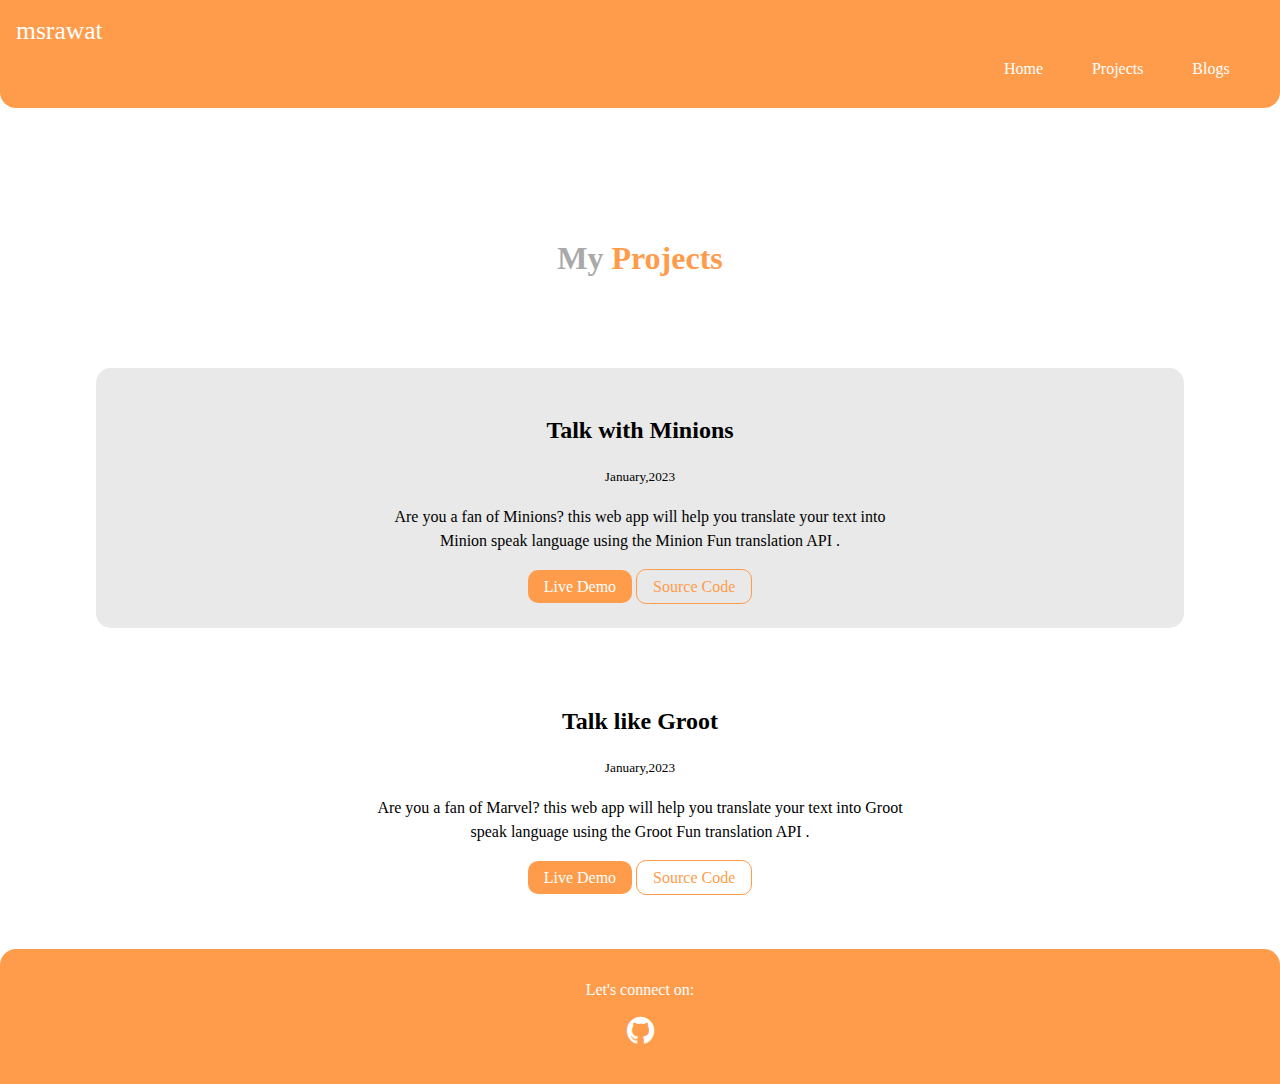
==== Project.html @ c5c9fa09 "file name changed" ====
<!DOCTYPE html>
<html lang="en">
<head>
    <meta charset="UTF-8">
    <meta http-equiv="X-UA-Compatible" content="IE=edge">
    <meta name="viewport" content="width=device-width, initial-scale=1.0">
    <title>Projects</title>
    <link rel="stylesheet" href="./Style.css">
    <link rel="preconnect" href="https://fonts.googleapis.com">
    <link rel="preconnect" href="https://fonts.gstatic.com" crossorigin>
    <link href="https://fonts.googleapis.com/css2?family=Lato&display=swap" rel="stylesheet">
    <link rel="stylesheet" href="https://cdnjs.cloudflare.com/ajax/libs/font-awesome/4.7.0/css/font-awesome.min.css">
</head>
<body>
    
    <div class="nav-bar" >

        <div class="nav-designer-name" >msrawat</div>

        <ul class="nav-bar-unordered-list" >

            <li class="nav-bar-link" ><a href="./Home.html">Home</a></li>

            <li class="nav-bar-link"><a href="./Project.html">Projects</a></li>

            <li class="nav-bar-link"><a href="./Blogs.html">Blogs</a></li>

        </ul>


    </div>

    <h1 class="my-project-heading" >My <span class="the-coder-color" >Projects</span></h1>

    <section class="section section-two" >

        <div class="off-white-section" >

            <h2 class="off-white-section-heading" >Talk with Minions</h2>

            <h5 class="date" >January,2023</h5>
            
            <p class="section-text" >Are you a fan of Minions? this web app will help you translate your text into Minion speak language using the Minion Fun translation API .</p>


            <div class="links-container" >
            
                <a href="https://mukkuminion.netlify.app" target="_blank" class="primary-link" >Live Demo</a>

                <a href="https://github.com/rawatmrityunjay/Minion-Talk" target="_blank" class="secondary-link" >Source Code</a>

            </div>
        </div>

    </section>

    <section class="section" >

        <div class="white-section" >

            <h2 class="white-section-heading" >Talk like Groot</h2>

            <h5 class="date" >January,2023</h5>

            <p class="section-text" >Are you a fan of Marvel? this web app will help you translate your text into Groot speak language using the Groot Fun translation API .</p>

            
            <div class="links-container" >
            
                <a href="https://mukku-groot.netlify.app" target="_blank" class="primary-link" >Live Demo</a>

                <a href="https://github.com/rawatmrityunjay/Groot-Talk" target="_blank" class="secondary-link" >Source Code</a>

            </div>


        </div>

    </section>

    <footer class="footer" >

        <div class="small-heading-inside-footer" >Let's connect on:</div>
    
        <ul class="footer-unordered-list" >

            <li class="footer-link" ><a href="https://github.com/rawatmrityunjay?tab=repositories"><i class="fa fa-github fa-2x  " aria-hidden="true"></i></a></li>

        </ul>

    </footer>


</body>
</html>
---- Style.css ----
body{

    margin: 0px;

}


.nav-bar{

    background-color: #ff9c4b;
    height: 108px;
    border-bottom-left-radius: 1rem;
    border-bottom-right-radius: 1rem;

}

.nav-designer-name{

    color: white;
    position: absolute;
    margin-top: 1rem;
    margin-left: 1rem;
    font-size: 1.6rem;

}

.nav-bar-link{

    color: white;
    display: inline;
    margin: 0rem 1.4rem ;


}

.nav-bar-unordered-list {

    list-style: none;
    float: right;
    list-style: none;
    margin-top: 60px;
    margin-right: 28px;
    
}

.header{

    padding: 0rem 2rem;
    margin-top: 70px;

}

.svg-image{

    max-width: 500px;
    max-height: 350px;
    display: block;
    margin: auto;
}

.coder-name{

    color: darkgray;
    width: max-content;
    margin: auto;
    margin-top: 30px;

}

.the-coder-color{

    color: #ff9c4b;

}

.about-community{

    width: max-content;
    margin: auto;
    margin-top: 32px;

}


.section{

    padding: 2em;
    width:80%;
    margin: auto;
    border-radius: 15px;
    margin-top: 31px;

}

.white-section,.off-white-section{

    margin: auto;
    width:70%;

}

.white-section-heading,.off-white-section-heading{

    width: max-content;
    margin: auto;
    text-align: justify;
    margin-top: 17px;

}

.section-two{

    background-color: #e9e9e9;
    margin-top: 91px;

}

.section-three{

    background-color: #e9e9e9;
    margin-top: 45px;

}

.section-text{

    width: 535px;
    text-align: center;
    margin: auto;
    line-height: 24px;
    margin-top: 20px;

}

.primary-link{

    background-color: #ff9c4b;
    padding: .5em 1em .5em 1em;
    color: white ;
    border-radius: 10px;
    text-decoration: none;

}

.primary-link-container{

    width: max-content;
    margin: auto;
    margin-top: 20px;

}

.secondary-link{

    border: 1px solid #ff9c4b;
    color: #ff9c4b;
    padding: .5em 1em .5em 1em;
    border-radius: 10px;
    text-decoration: none;

}

.secondary-link-container{

    width: max-content;
    margin: auto;
    margin-top: 20px;

}


.footer{

    background-color: #ff9c4b;
    height: 71px;
    padding: 2rem 1rem;
    border-top-left-radius: 1rem;
    border-top-right-radius: 1rem;
    margin-top: 30px;

}

.small-heading-inside-footer{

    text-align: center;
    color: white;    

}

.footer-link{

    color: white;
    display: inline;
    margin: 0rem 1rem ;

}

.footer-unordered-list{

    text-align: center;
    padding-inline-start: 0;

}

.size-of-icon{

    font-size: 40px;

}

.my-project-heading{

    color: darkgray;
    width: max-content;
    margin: auto;
    margin-top: 132px;

}

.date{

    width: max-content;
    margin: auto;
    margin-top: 25px;    
    font-weight: 100;

}


.Live-demo-link{

    background-color: #ff9c4b;
    padding: .5em 1em .5em 1em;
    color: white ;
    border-radius: 10px;
    text-decoration: none;

}

.source-code-link{

    border: 1px solid #ff9c4b;
    color: #ff9c4b;
    padding: .5em 1em .5em 1em;
    border-radius: 10px;
    text-decoration: none;

}

.links-container{

    width: max-content;
    margin: auto;
    margin-top: 25px;

}

a{

    text-decoration: none;
    color: white;

}
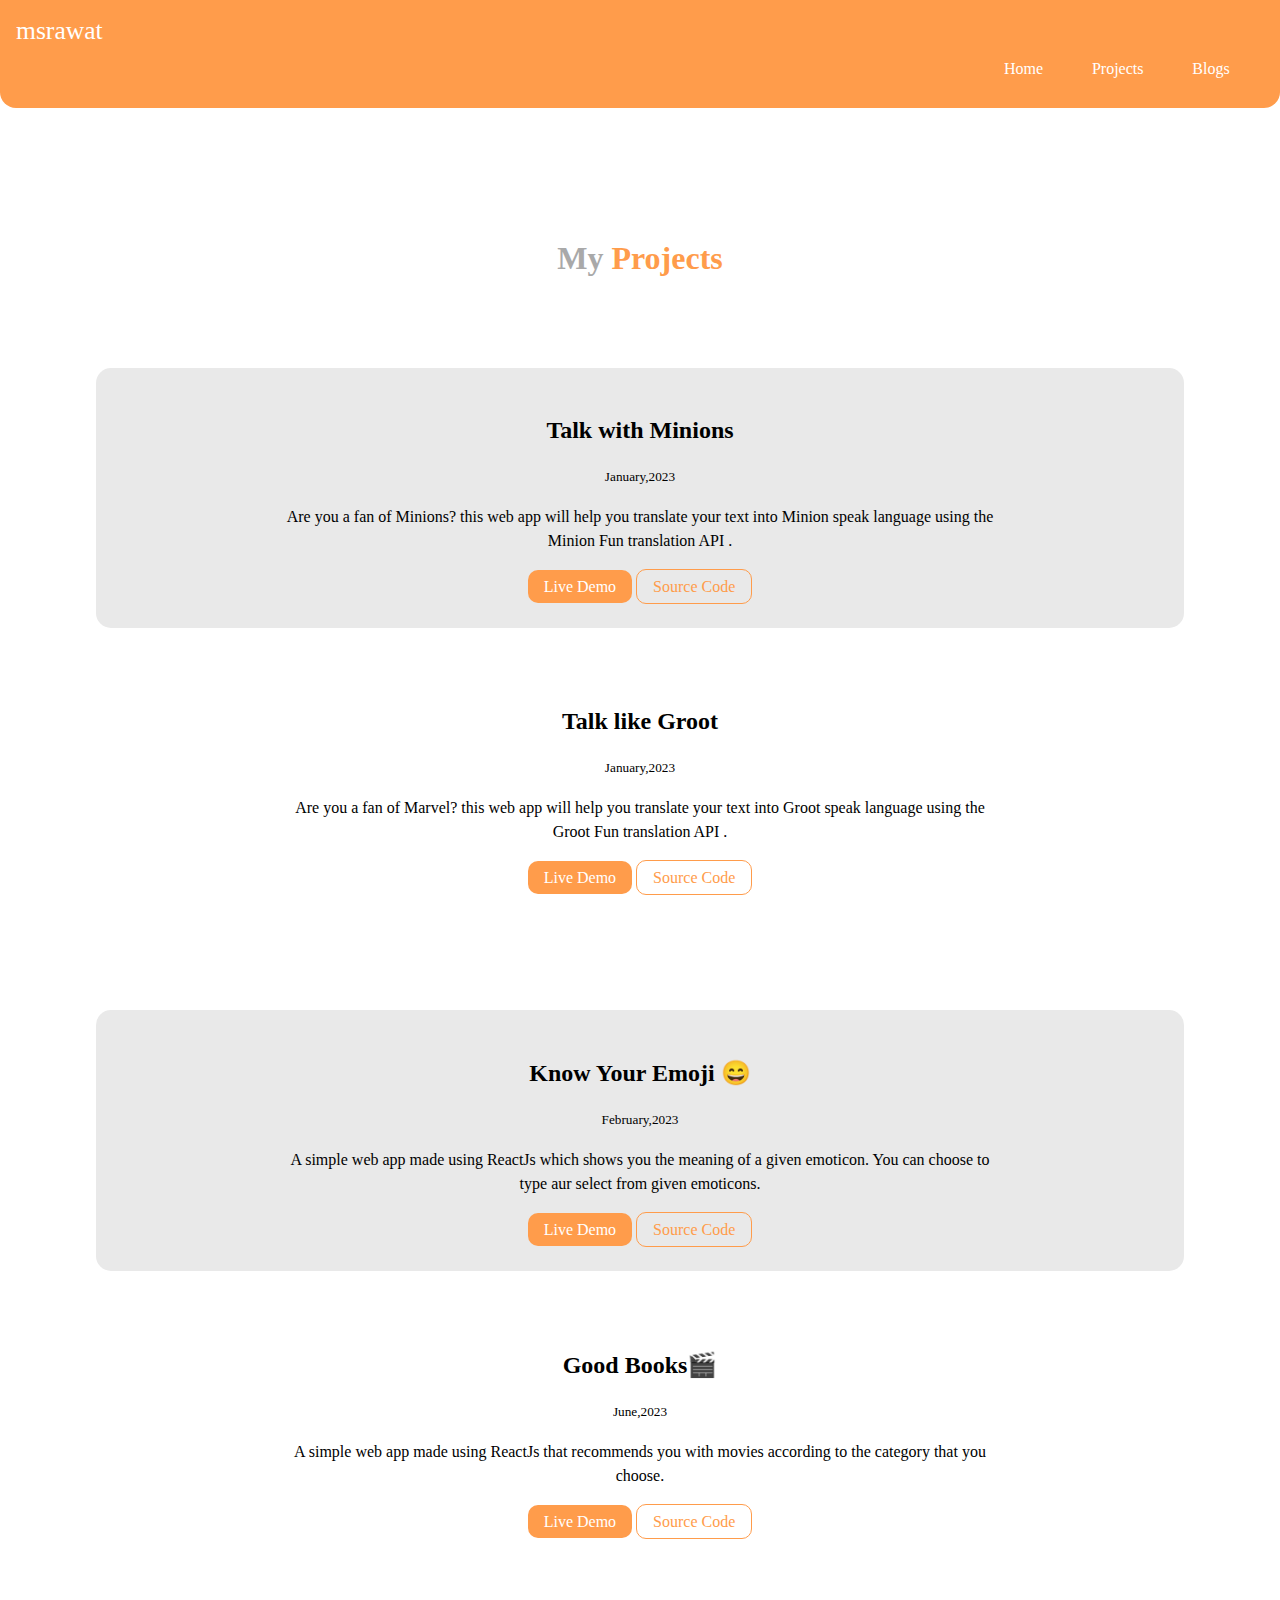
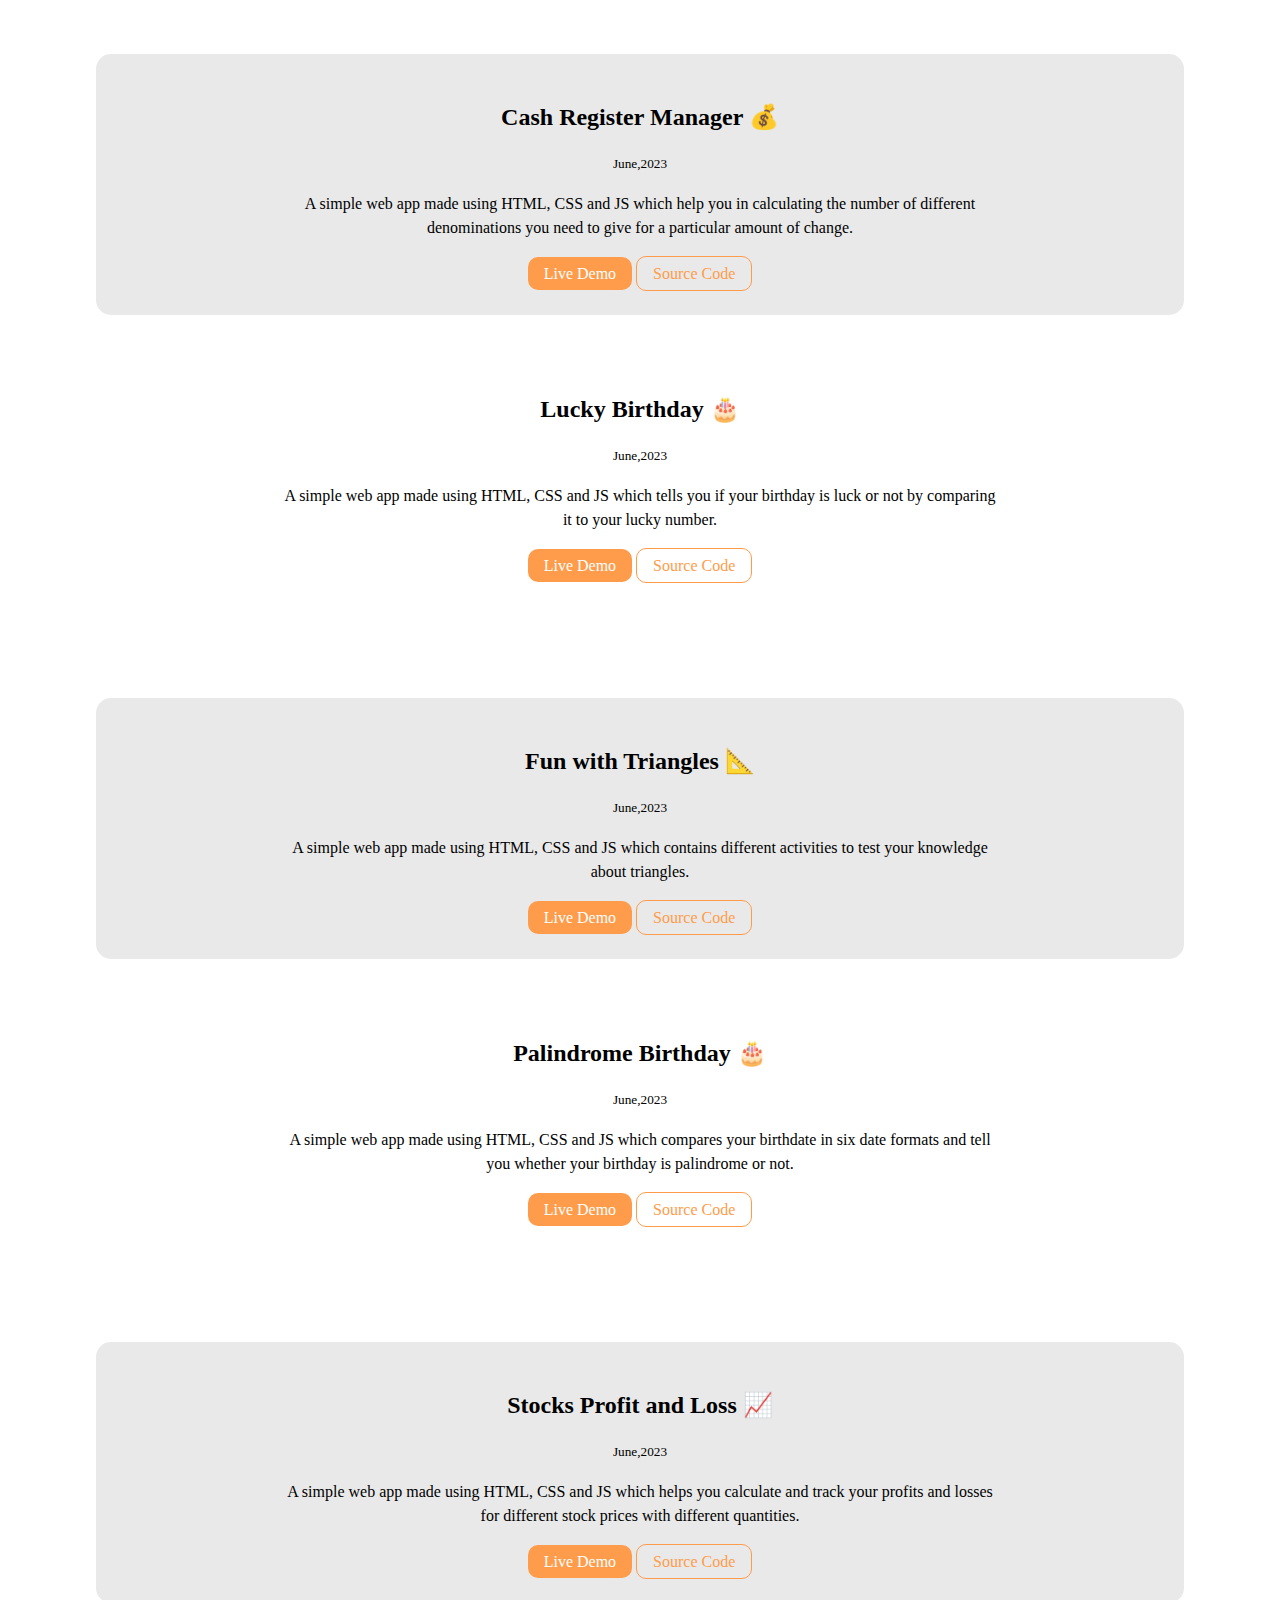
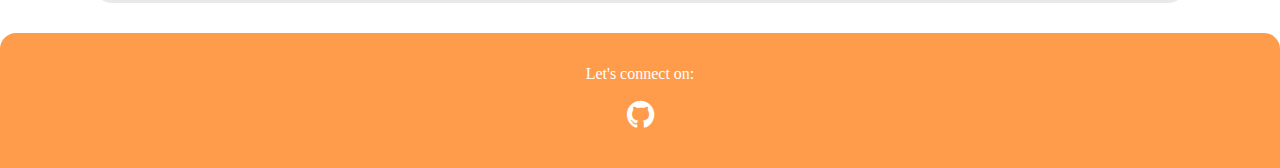
==== commit 52e97fae: "changes" ====
--- a/Project.html
+++ b/Project.html
@@ -78,6 +78,166 @@
 
     </section>
 
+    <section class="section section-two" >
+
+        <div class="off-white-section" >
+
+            <h2 class="off-white-section-heading" >Know Your Emoji 😄</h2>
+
+            <h5 class="date" >February,2023</h5>
+            
+            <p class="section-text" >A simple web app made using ReactJs which shows you the meaning of a given emoticon. You can choose to type aur select from given emoticons.</p>
+
+
+            <div class="links-container" >
+            
+                <a href="https://emoji-teller.netlify.app" target="_blank" class="primary-link" >Live Demo</a>
+
+                <a href="https://github.com/rawatmrityunjay/Emoji-Teller" target="_blank" class="secondary-link" >Source Code</a>
+
+            </div>
+        </div>
+
+    </section>
+
+    <section class="section" >
+
+        <div class="white-section" >
+
+            <h2 class="white-section-heading" >Good Books🎬</h2>
+
+            <h5 class="date" >June,2023</h5>
+
+            <p class="section-text" >A simple web app made using ReactJs that recommends you with movies according to the category that you choose.</p>
+
+            
+            <div class="links-container" >
+            
+                <a href="https://msrawatbooks.netlify.app/" target="_blank" class="primary-link" >Live Demo</a>
+
+                <a href="https://github.com/rawatmrityunjay/good-books" target="_blank" class="secondary-link" >Source Code</a>
+
+            </div>
+
+
+        </div>
+
+    </section>
+
+    <section class="section section-two" >
+
+        <div class="off-white-section" >
+
+            <h2 class="off-white-section-heading" >Cash Register Manager 💰</h2>
+
+            <h5 class="date" >June,2023</h5>
+            
+            <p class="section-text" >A simple web app made using HTML, CSS and JS which help you in calculating the number of different denominations you need to give for a particular amount of change.</p>
+
+
+            <div class="links-container" >
+            
+                <a href="msrawatregister.netlify.app" target="_blank" class="primary-link" >Live Demo</a>
+
+                <a href="https://github.com/rawatmrityunjay/cash-register-app" target="_blank" class="secondary-link" >Source Code</a>
+
+            </div>
+        </div>
+
+    </section>
+
+    <section class="section" >
+
+        <div class="white-section" >
+
+            <h2 class="white-section-heading" >Lucky Birthday 🎂</h2>
+
+            <h5 class="date" >June,2023</h5>
+
+            <p class="section-text" >A simple web app made using HTML, CSS and JS which tells you if your birthday is luck or not by comparing it to your lucky number.</p>
+
+            
+            <div class="links-container" >
+            
+                <a href="msrawatluckybirthday.netlify.app" target="_blank" class="primary-link" >Live Demo</a>
+
+                <a href="https://github.com/rawatmrityunjay/lucky-birthday" target="_blank" class="secondary-link" >Source Code</a>
+
+            </div>
+
+
+        </div>
+
+    </section>
+
+    <section class="section section-two" >
+
+        <div class="off-white-section" >
+
+            <h2 class="off-white-section-heading" >Fun with Triangles 📐</h2>
+
+            <h5 class="date" >June,2023</h5>
+            
+            <p class="section-text" >A simple web app made using HTML, CSS and JS which contains different activities to test your knowledge about triangles.</p>
+
+
+            <div class="links-container" >
+            
+                <a href="msrawattriangles.netlify.app" target="_blank" class="primary-link" >Live Demo</a>
+
+                <a href="https://github.com/rawatmrityunjay/fun-with-triangles" target="_blank" class="secondary-link" >Source Code</a>
+
+            </div>
+        </div>
+
+    </section>
+
+    <section class="section" >
+
+        <div class="white-section" >
+
+            <h2 class="white-section-heading" >Palindrome Birthday 🎂</h2>
+
+            <h5 class="date" >June,2023</h5>
+
+            <p class="section-text" >A simple web app made using HTML, CSS and JS which compares your birthdate in six date formats and tell you whether your birthday is palindrome or not.</p>
+
+            
+            <div class="links-container" >
+            
+                <a href="msrawatplaindromebirthday.netlify.app" target="_blank" class="primary-link" >Live Demo</a>
+
+                <a href="https://github.com/rawatmrityunjay/palindrome-birthday" target="_blank" class="secondary-link" >Source Code</a>
+
+            </div>
+
+
+        </div>
+
+    </section>
+
+    <section class="section section-two" >
+
+        <div class="off-white-section" >
+
+            <h2 class="off-white-section-heading" >Stocks Profit and Loss 📈</h2>
+
+            <h5 class="date" >June,2023</h5>
+            
+            <p class="section-text" >A simple web app made using HTML, CSS and JS which helps you calculate and track your profits and losses for different stock prices with different quantities.</p>
+
+
+            <div class="links-container" >
+            
+                <a href="msrawatstockcalc.netlify.app" target="_blank" class="primary-link" >Live Demo</a>
+
+                <a href="https://github.com/rawatmrityunjay/stock-calculator" target="_blank" class="secondary-link" >Source Code</a>
+
+            </div>
+        </div>
+
+    </section>
+
     <footer class="footer" >
 
         <div class="small-heading-inside-footer" >Let's connect on:</div>
--- a/Style.css
+++ b/Style.css
@@ -52,8 +52,9 @@
 
 .svg-image{
 
-    max-width: 500px;
-    max-height: 350px;
+    width: 100%;
+    max-width: 650px;
+    height: auto;
     display: block;
     margin: auto;
 }
@@ -61,9 +62,10 @@
 .coder-name{
 
     color: darkgray;
-    width: max-content;
+    width: auto;
     margin: auto;
     margin-top: 30px;
+    text-align: center;
 
 }
 
@@ -101,7 +103,7 @@
 
 .white-section-heading,.off-white-section-heading{
 
-    width: max-content;
+    width: fit-content;
     margin: auto;
     text-align: justify;
     margin-top: 17px;
@@ -124,7 +126,7 @@
 
 .section-text{
 
-    width: 535px;
+    width: auto;
     text-align: center;
     margin: auto;
     line-height: 24px;
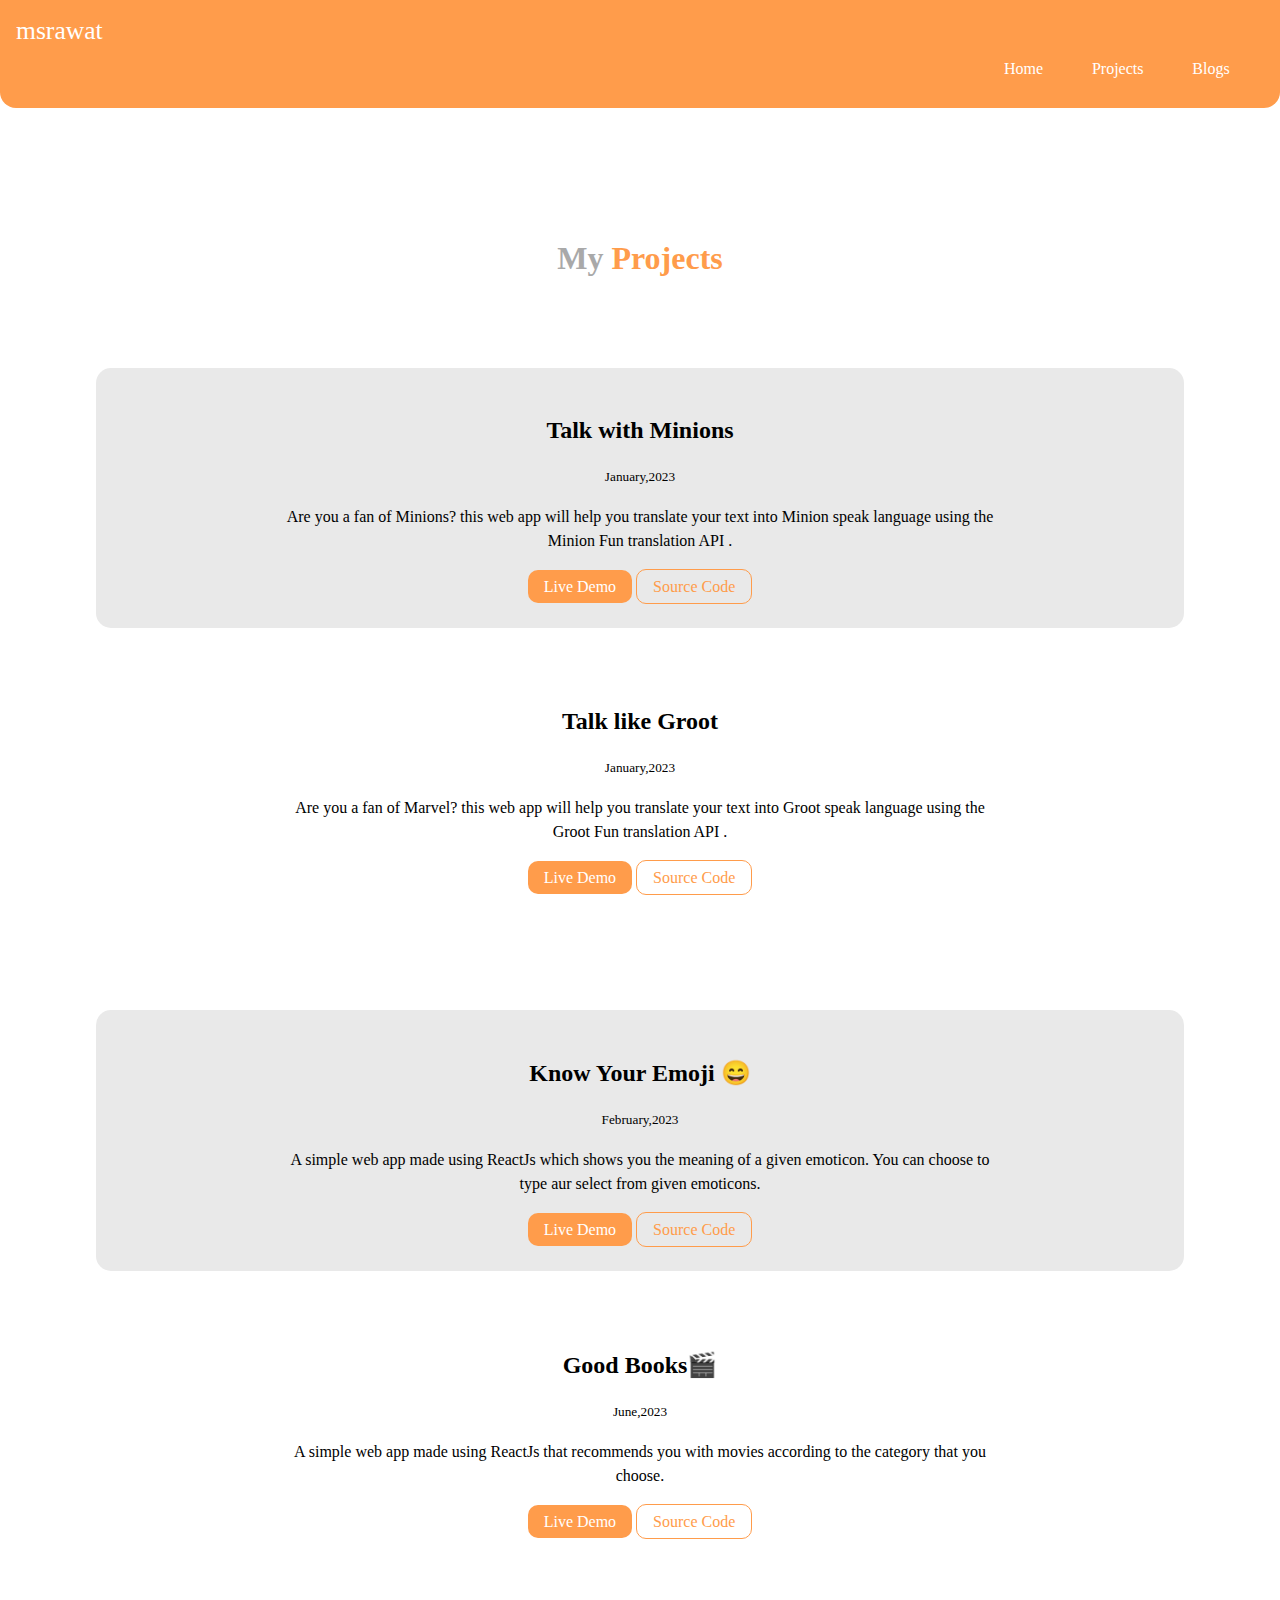
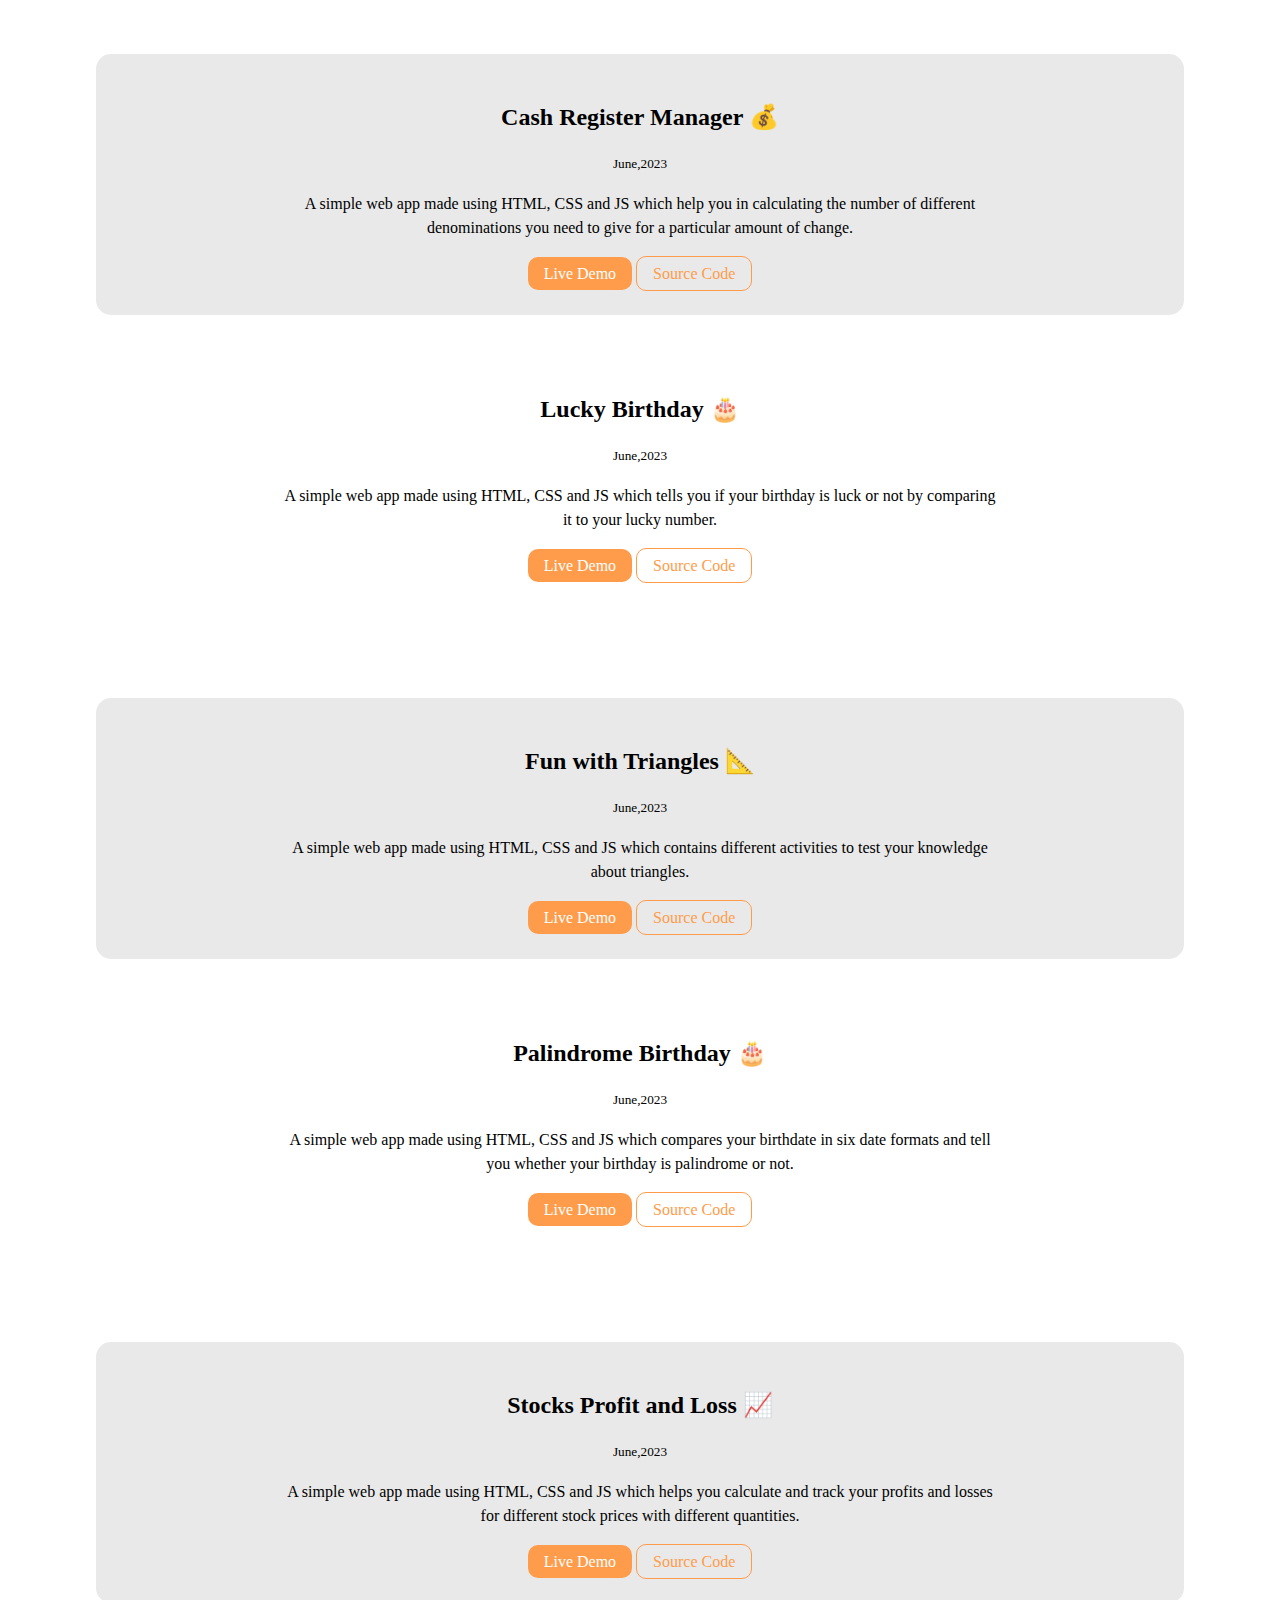
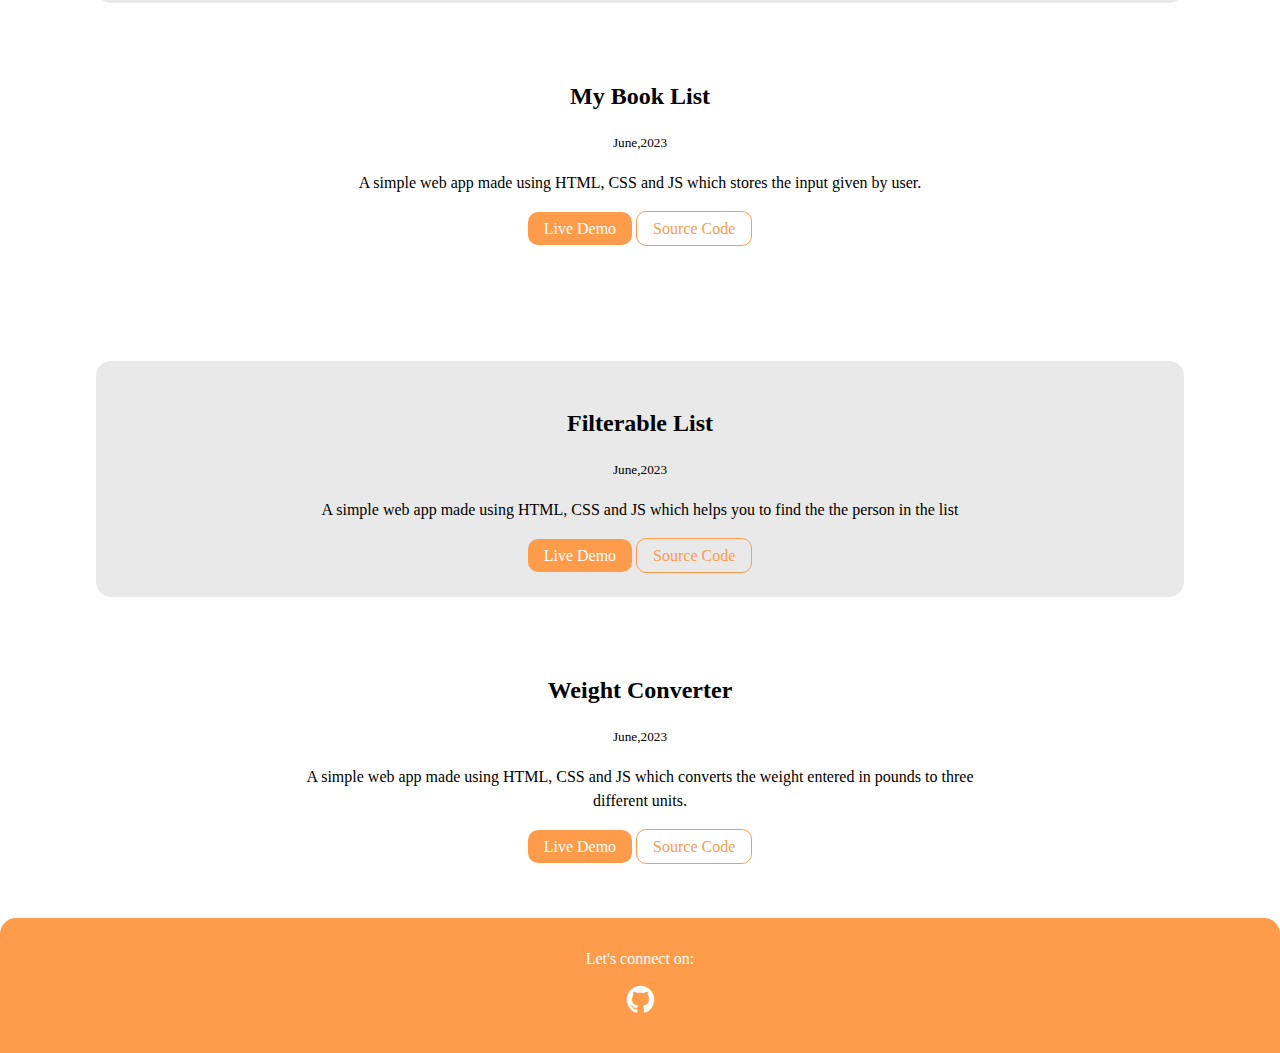
==== commit 2c90968d: "new project" ====
--- a/Project.html
+++ b/Project.html
@@ -137,7 +137,7 @@
 
             <div class="links-container" >
             
-                <a href="msrawatregister.netlify.app" target="_blank" class="primary-link" >Live Demo</a>
+                <a href="https://msrawatregister.netlify.app" target="_blank" class="primary-link" >Live Demo</a>
 
                 <a href="https://github.com/rawatmrityunjay/cash-register-app" target="_blank" class="secondary-link" >Source Code</a>
 
@@ -159,7 +159,7 @@
             
             <div class="links-container" >
             
-                <a href="msrawatluckybirthday.netlify.app" target="_blank" class="primary-link" >Live Demo</a>
+                <a href="https://msrawatluckybirthday.netlify.app" target="_blank" class="primary-link" >Live Demo</a>
 
                 <a href="https://github.com/rawatmrityunjay/lucky-birthday" target="_blank" class="secondary-link" >Source Code</a>
 
@@ -183,7 +183,7 @@
 
             <div class="links-container" >
             
-                <a href="msrawattriangles.netlify.app" target="_blank" class="primary-link" >Live Demo</a>
+                <a href="https://msrawattriangles.netlify.app" target="_blank" class="primary-link" >Live Demo</a>
 
                 <a href="https://github.com/rawatmrityunjay/fun-with-triangles" target="_blank" class="secondary-link" >Source Code</a>
 
@@ -205,7 +205,7 @@
             
             <div class="links-container" >
             
-                <a href="msrawatplaindromebirthday.netlify.app" target="_blank" class="primary-link" >Live Demo</a>
+                <a href="https://msrawatplaindromebirthday.netlify.app" target="_blank" class="primary-link" >Live Demo</a>
 
                 <a href="https://github.com/rawatmrityunjay/palindrome-birthday" target="_blank" class="secondary-link" >Source Code</a>
 
@@ -229,11 +229,83 @@
 
             <div class="links-container" >
             
-                <a href="msrawatstockcalc.netlify.app" target="_blank" class="primary-link" >Live Demo</a>
+                <a href="https://msrawatstockcalc.netlify.app" target="_blank" class="primary-link" >Live Demo</a>
 
                 <a href="https://github.com/rawatmrityunjay/stock-calculator" target="_blank" class="secondary-link" >Source Code</a>
 
             </div>
+        </div>
+
+    </section>
+
+    
+
+    <section class="section" >
+
+        <div class="white-section" >
+
+            <h2 class="white-section-heading" >My Book List</h2>
+
+            <h5 class="date" >June,2023</h5>
+
+            <p class="section-text" >A simple web app made using HTML, CSS and JS which stores the input given by user.</p>
+
+            
+            <div class="links-container" >
+            
+                <a href="https://msrawatbooklist.netlify.app/" target="_blank" class="primary-link" >Live Demo</a>
+
+                <a href="https://github.com/rawatmrityunjay/book-list" target="_blank" class="secondary-link" >Source Code</a>
+
+            </div>
+
+
+        </div>
+
+    </section>
+
+    <section class="section section-two" >
+
+        <div class="off-white-section" >
+
+            <h2 class="off-white-section-heading" >Filterable List</h2>
+
+            <h5 class="date" >June,2023</h5>
+            
+            <p class="section-text" >A simple web app made using HTML, CSS and JS which helps you to find the the person in the list</p>
+
+
+            <div class="links-container" >
+            
+                <a href="https://msrawatfilterabllelist.netlify.app/" target="_blank" class="primary-link" >Live Demo</a>
+
+                <a href="https://github.com/rawatmrityunjay/filterable_list" target="_blank" class="secondary-link" >Source Code</a>
+
+            </div>
+        </div>
+
+    </section>
+
+    <section class="section" >
+
+        <div class="white-section" >
+
+            <h2 class="white-section-heading" >Weight Converter</h2>
+
+            <h5 class="date" >June,2023</h5>
+
+            <p class="section-text" >A simple web app made using HTML, CSS and JS which converts the weight entered in pounds to three different units.</p>
+
+            
+            <div class="links-container" >
+            
+                <a href="https://msrawatweightconverter.netlify.app/" target="_blank" class="primary-link" >Live Demo</a>
+
+                <a href="https://github.com/rawatmrityunjay/weight-converter" target="_blank" class="secondary-link" >Source Code</a>
+
+            </div>
+
+
         </div>
 
     </section>
